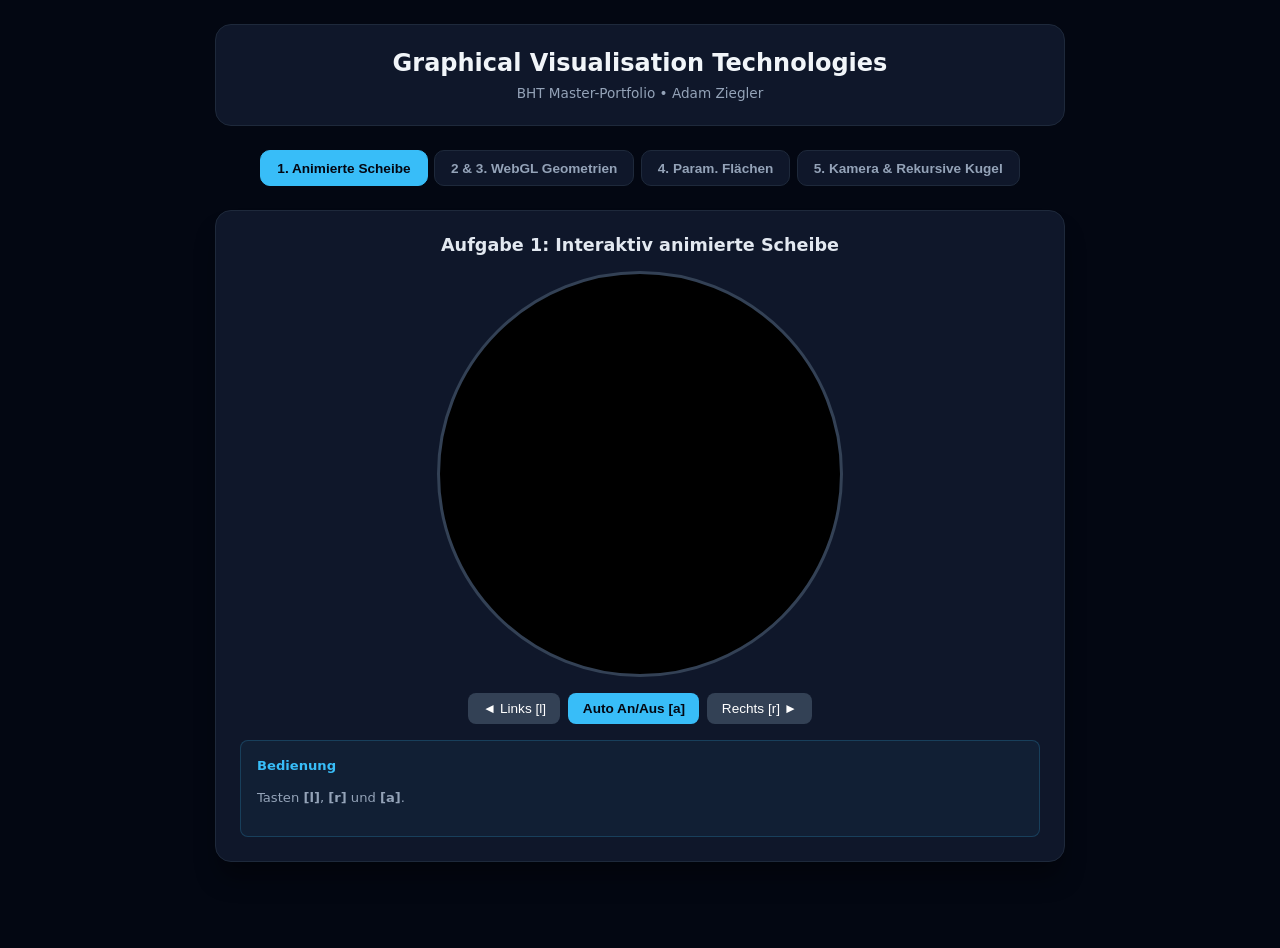
==== Aufgabe5/index.html @ 75777494 "Add initial HTML structure for GVT Master Portfolio" ====
<!DOCTYPE html>
<html lang="de">
<head>
    <meta charset="UTF-8">
    <meta name="viewport" content="width=device-width, initial-scale=1.0">
    <title>GVT Master Portfolio - Kamera & Rekursive Kugel</title>
    <style>
        :root {
            --bg-color: #030712;
            --card-bg: #0f172a;
            --text-color: #f8fafc;
            --accent: #38bdf8;
            --border: #1e293b;
        }
        body {
            font-family: system-ui, -apple-system, sans-serif;
            background-color: var(--bg-color);
            color: var(--text-color);
            margin: 0;
            padding: 1.5rem;
            display: flex;
            flex-direction: column;
            align-items: center;
            min-height: 100vh;
        }
        .wrapper {
            max-width: 850px;
            width: 100%;
            display: flex;
            flex-direction: column;
            gap: 1.5rem;
        }
        header {
            text-align: center;
            background-color: var(--card-bg);
            padding: 1.5rem;
            border-radius: 16px;
            border: 1px solid var(--border);
        }
        h1 { margin: 0 0 0.5rem 0; font-size: 1.5rem; color: #f1f5f9; }
        p.subtitle { color: #94a3b8; font-size: 0.85rem; margin: 0; }
        
        /* Navigation Tabs */
        .nav-tabs {
            display: flex;
            gap: 0.4rem;
            justify-content: center;
            flex-wrap: wrap;
        }
        .tab-btn {
            background-color: var(--card-bg);
            color: #94a3b8;
            border: 1px solid var(--border);
            padding: 0.6rem 1rem;
            border-radius: 10px;
            cursor: pointer;
            font-size: 0.85rem;
            font-weight: 600;
            transition: all 0.2s;
        }
        .tab-btn:hover { background-color: #1e293b; color: #fff; }
        .tab-btn.active { background-color: var(--accent); color: #030712; border-color: var(--accent); }

        /* Task Container */
        .task-card {
            background-color: var(--card-bg);
            padding: 1.5rem;
            border-radius: 16px;
            border: 1px solid var(--border);
            display: none;
            flex-direction: column;
            align-items: center;
            gap: 1rem;
            box-shadow: 0 20px 25px -5px rgba(0, 0, 0, 0.4);
        }
        .task-card.active { display: flex; }
        .task-title { font-size: 1.1rem; color: #e2e8f0; margin: 0; text-align: center; }

        canvas {
            width: 450px;
            height: 450px;
            background-color: #000;
            border-radius: 12px;
            border: 2px solid #334155;
        }

        .controls { display: flex; gap: 0.5rem; flex-wrap: wrap; justify-content: center; align-items: center; }
        .btn { background: #334155; color: white; border: none; padding: 0.5rem 0.9rem; border-radius: 8px; cursor: pointer; font-size: 0.85rem; }
        .btn:hover { background: #475569; }
        .btn.primary { background-color: var(--accent); color: #030712; font-weight: bold; }

        .info-box {
            font-size: 0.82rem; color: #94a3b8; background: rgba(56, 189, 248, 0.05);
            border: 1px solid rgba(56, 189, 248, 0.2); padding: 1rem; border-radius: 8px; width: 100%; box-sizing: border-box; line-height: 1.4;
        }
        .info-box h4 { margin: 0 0 0.3rem 0; color: var(--accent); }
        .info-box ul { margin: 0; padding-left: 1.2rem; }
    </style>
</head>
<body>

    <div class="wrapper">
        <header>
            <h1>Graphical Visualisation Technologies</h1>
            <p class="subtitle">BHT Master-Portfolio • Adam Ziegler</p>
        </header>

        <!-- Navigation Tabs -->
        <nav class="nav-tabs">
            <button class="tab-btn active" onclick="switchTab(0)">1. Animierte Scheibe</button>
            <button class="tab-btn" onclick="switchTab(1)">2 & 3. WebGL Geometrien</button>
            <button class="tab-btn" onclick="switchTab(2)">4. Param. Flächen</button>
            <button class="tab-btn" onclick="switchTab(3)">5. Kamera & Rekursive Kugel</button>
        </nav>

        <!-- AUFGABE 1 -->
        <div id="task-0" class="task-card active">
            <h2 class="task-title">Aufgabe 1: Interaktiv animierte Scheibe</h2>
            <div style="width:400px; height:400px; background:#000; border-radius:50%; border:3px solid #334155; display:flex; justify-content:center; align-items:center; overflow:hidden;">
                <div id="disk-sprite" style="width:150px; height:150px; background-image: url('data:image/svg+xml;utf8,<svg xmlns=\'http://www.w3.org/2000/svg\' width=\'1200\' height=\'150\'><rect width=\'1200\' height=\'150\' fill=\'%231e293b\'/><g fill=\'%233b82f6\'><circle cx=\'75\' cy=\'75\' r=\'60\'/><rect x=\'70\' y=\'15\' width=\'10\' height=\'50\' fill=\'%23ffffff\'/></g><g transform=\'translate(150,0)\' fill=\'%233b82f6\'><circle cx=\'75\' cy=\'75\' r=\'60\'/><path d=\'M75 15 L85 75 L65 75 Z\' fill=\'%23ffffff\'/><circle cx=\'75\' cy=\'75\' r=\'10\' fill=\'%23ef4444\'/></g><g transform=\'translate(300,0)\'><circle cx=\'75\' cy=\'75\' r=\'60\' fill=\'#10b981\'/><polygon points=\'75,15 105,75 45,75\' fill=\'%23ffffff\'/></g><g transform=\'translate(450,0)\'><circle cx=\'75\' cy=\'75\' r=\'60\' fill=\'%23f59e0b\'/><rect x=\'15\' y=\'70\' width=\'120\' height=\'10\' fill=\'%23ffffff\'/></g><g transform=\'translate(600,0)\'><circle cx=\'75\' cy=\'75\' r=\'60\' fill=\'%238b5cf6\'/><circle cx=\'75\' cy=\'75\' r=\'30\' fill=\'%23ffffff\'/></g><g transform=\'translate(750,0)\'><circle cx=\'75\' cy=\'75\' r=\'60\' fill=\'%23ec4899\'/><path d=\'M75 15 Q105 75 75 135 Z\' fill=\'%23ffffff\'/></g><g transform=\'translate(900,0)\'><circle cx=\'75\' cy=\'75\' r=\'60\' fill=\'%2306b6d4\'/><rect x=\'70\' y=\'15\' width=\'10\' height=\'120\' fill=\'%23ffffff\'/></g><g transform=\'translate(1050,0)\'><circle cx=\'75\' cy=\'75\' r=\'60\' fill=\'%2364748b\'/><circle cx=\'50\' cy=\'75\' r=\'15\' fill=\'%23ffffff\'/><circle cx=\'100\' cy=\'75\' r=\'15\' fill=\'%23ffffff\'/></g></svg>'); background-repeat: no-repeat; background-position: 0px 0px;"></div>
            </div>
            <div class="controls">
                <button class="btn" onclick="diskPrev()">◄ Links [l]</button>
                <button id="btn-auto" class="btn primary" onclick="diskToggleAuto()">Auto An/Aus [a]</button>
                <button class="btn" onclick="diskNext()">Rechts [r] ►</button>
            </div>
            <div class="info-box">
                <h4>Bedienung</h4>
                <p>Tasten <strong>[l]</strong>, <strong>[r]</strong> und <strong>[a]</strong>.</p>
            </div>
        </div>

        <!-- AUFGABE 2 & 3 -->
        <div id="task-1" class="task-card">
            <h2 class="task-title">Aufgabe 2 & 3: WebGL Geometrien & Füllungen</h2>
            <canvas id="glcanvas-geo" width="400" height="400"></canvas>
            <div class="info-box">
                <h4>Details</h4>
                <p>Bio-geometrischer Seestern mit <code>gl.TRIANGLES</code>.</p>
            </div>
        </div>

        <!-- AUFGABE 4 -->
        <div id="task-2" class="task-card">
            <h2 class="task-title">Aufgabe 4: Parametrisierte Flächen</h2>
            <div class="controls">
                <button id="sbtn-0" class="btn primary" onclick="switchParamSurface(0)">1. Torus-Spirale</button>
                <button id="sbtn-1" class="btn" onclick="switchParamSurface(1)">2. Muschel</button>
                <button id="sbtn-2" class="btn" onclick="switchParamSurface(2)">3. Ozean-Welle</button>
            </div>
            <canvas id="glcanvas-param" width="400" height="400"></canvas>
            <div id="param-info" class="info-box">
                <h4>Fläche</h4>
                <p>Umschalten mit Taste <strong>[B]</strong>.</p>
            </div>
        </div>

        <!-- AUFGABE 5: KAMERA & REKURSIVE KUGEL -->
        <div id="task-3" class="task-card">
            <h2 class="task-title">Aufgabe 5: Kamerabewegung & Rekursives Kugel-Modell</h2>
            <canvas id="glcanvas-camera" width="400" height="400"></canvas>
            <div class="controls">
                <button class="btn primary" onclick="adjustRecursion(-1)">Rekursion -</button>
                <span id="recursion-level" style="font-weight:bold; color:var(--accent);">Stufe: 2</span>
                <button class="btn primary" onclick="adjustRecursion(1)">Rekursion +</button>
                <button class="btn" onclick="toggleWireframe()">Modus (Füllung/Linien)</button>
            </div>
            <div class="info-box">
                <h4>Interaktion & Dokumentation</h4>
                <ul>
                    <li><strong>Pfeiltasten Links / Rechts:</strong> Kamera auf der XZ-Ebene um die Szene kreisen lassen.</li>
                    <li><strong>N / Shift+N:</strong> Kameraradius (Abstand) verringern / vergrößern.</li>
                    <li><strong>Rekursionstiefe:</strong> Über die Plus/Minus-Buttons einstellbar (basiert auf Oktaeder-Unterteilung / Icosphere).</li>
                </ul>
                <p style="margin-top:0.5rem"><strong>Quellen:</strong> Andreas Kähler (Icosphere Algorithm), Paul Bourke Geometry, 3D-Meier.de.</p>
            </div>
        </div>
    </div>

    <script>
        // --- Tab Switcher ---
        function switchTab(index) {
            document.querySelectorAll('.tab-btn').forEach((b, i) => b.classList.toggle('active', i === index));
            document.querySelectorAll('.task-card').forEach((c, i) => c.classList.toggle('active', i === index));
            if(index === 1) initGeoWebGL();
            if(index === 2) initParamWebGL();
            if(index === 3) initCameraApp();
        }

        // --- Aufgabe 1 ---
        const diskSprite = document.getElementById('disk-sprite');
        let currentFrame = 0, totalFrames = 8, frameWidth = 150, isAuto = false, autoTimer = null;
        function updateDisk() { diskSprite.style.backgroundPosition = `-${currentFrame * frameWidth}px 0px`; }
        function diskNext() { currentFrame = (currentFrame + 1) % totalFrames; updateDisk(); }
        function diskPrev() { currentFrame = (currentFrame - 1 + totalFrames) % totalFrames; updateDisk(); }
        function diskToggleAuto() {
            isAuto = !isAuto;
            const btn = document.getElementById('btn-auto');
            if(isAuto) { autoTimer = setInterval(diskNext, 100); btn.textContent = 'Stoppen [a]'; btn.classList.remove('primary'); }
            else { clearInterval(autoTimer); btn.textContent = 'Auto An/Aus [a]'; btn.classList.add('primary'); }
        }

        // --- Globale Tastatursteuerung ---
        window.addEventListener('keydown', (e) => {
            const k = e.key.toLowerCase();
            if(document.getElementById('task-0').classList.contains('active')) {
                if(k === 'l') diskPrev();
                if(k === 'r') diskNext();
                if(k === 'a') diskToggleAuto();
            }
            if(document.getElementById('task-2').classList.contains('active')) {
                if(k === 'b') { paramSurfaceIdx = (paramSurfaceIdx + 1) % 3; switchParamSurface(paramSurfaceIdx); }
            }
            if(document.getElementById('task-3').classList.contains('active')) {
                if(e.key === 'ArrowLeft') { camAngle -= 0.1; renderCameraScene(); e.preventDefault(); }
                if(e.key === 'ArrowRight') { camAngle += 0.1; renderCameraScene(); e.preventDefault(); }
                if(k === 'n') {
                    if(e.shiftKey) camDist = Math.min(8.0, camDist + 0.5);
                    else camDist = Math.max(2.0, camDist - 0.5);
                    renderCameraScene();
                }
            }
        });

        // --- Aufgabe 2 & 3 WebGL ---
        let geoInit = false;
        function initGeoWebGL() {
            if(geoInit) return; geoInit = true;
            const gl = document.getElementById('glcanvas-geo').getContext('webgl');
            if(!gl) return;
            const pos = [], col = [];
            function addV(x,y,r,g,b){pos.push(x,y);col.push(r,g,b);}
            function addT(p1,c1,p2,c2,p3,c3){addV(p1.x,p1.y,c1.r,c1.g,c1.b);addV(p2.x,p2.y,c2.r,c2.g,c2.b);addV(p3.x,p3.y,c3.r,c3.g,c3.b);}
            const arms=5, outR=0.75, inR=0.3;
            const cCore={r:0.1,g:0.2,b:0.5}, cIn={r:0.1,g:0.6,b:0.8}, cTip={r:0.2,g:0.9,b:0.9};
            const outP=[], inP=[];
            for(let i=0; i<arms*2; i++){
                const a=(i*Math.PI)/arms - Math.PI/2;
                if(i%2===0) outP.push({x:Math.cos(a)*outR, y:Math.sin(a)*outR});
                else inP.push({x:Math.cos(a)*inR, y:Math.sin(a)*inR});
            }
            for(let i=0; i<arms; i++){
                const pOut=outP[i], pInCurr=inP[i], pInPrev=inP[(i-1+arms)%arms];
                addT({x:0,y:0}, cCore, pInPrev, cIn, pInCurr, cIn);
                addT(pInPrev, cIn, pOut, cTip, pInCurr, cIn);
                addT(pInCurr, cIn, pOut, cTip, {x:0,y:0}, cCore);
            }
            const prog = gl.createProgram();
            const s1 = gl.createShader(gl.VERTEX_SHADER), s2 = gl.createShader(gl.FRAGMENT_SHADER);
            gl.shaderSource(s1, `attribute vec2 aPos; attribute vec3 aCol; varying vec3 vCol; void main(){gl_Position=vec4(aPos,0.0,1.0); vCol=aCol;}`); gl.compileShader(s1);
            gl.shaderSource(s2, `precision mediump float; varying vec3 vCol; void main(){gl_FragColor=vec4(vCol,1.0);}`); gl.compileShader(s2);
            gl.attachShader(prog, s1); gl.attachShader(prog, s2); gl.linkProgram(prog); gl.useProgram(prog);

            const b1 = gl.createBuffer(); gl.bindBuffer(gl.ARRAY_BUFFER, b1); gl.bufferData(gl.ARRAY_BUFFER, new Float32Array(pos), gl.STATIC_DRAW);
            const pLoc = gl.getAttribLocation(prog, 'aPos'); gl.enableVertexAttribArray(pLoc); gl.vertexAttribPointer(pLoc, 2, gl.FLOAT, false, 0, 0);
            const b2 = gl.createBuffer(); gl.bindBuffer(gl.ARRAY_BUFFER, b2); gl.bufferData(gl.ARRAY_BUFFER, new Float32Array(col), gl.STATIC_DRAW);
            const cLoc = gl.getAttribLocation(prog, 'aCol'); gl.enableVertexAttribArray(cLoc); gl.vertexAttribPointer(cLoc, 3, gl.FLOAT, false, 0, 0);

            gl.clearColor(0,0,0,1); gl.clear(gl.COLOR_BUFFER_BIT);
            gl.drawArrays(gl.TRIANGLES, 0, pos.length/2);
        }

        // --- Aufgabe 4 WebGL ---
        let paramInit = false, paramSurfaceIdx = 0, paramMode = 0;
        let pGl, pProg, pPosBuf, pColBuf, pIdxBuf, pPosLoc, pColLoc;
        function initParamWebGL() {
            if(paramInit) { renderParamSurface(); return; } paramInit = true;
            const canvas = document.getElementById('glcanvas-param');
            pGl = canvas.getContext('webgl'); if(!pGl) return;
            pProg = pGl.createProgram();
            const s1 = pGl.createShader(pGl.VERTEX_SHADER), s2 = pGl.createShader(pGl.FRAGMENT_SHADER);
            pGl.shaderSource(s1, `attribute vec3 aPos; attribute vec3 aCol; varying vec3 vCol; void main(){gl_Position=vec4(aPos,1.0); vCol=aCol;}`); pGl.compileShader(s1);
            pGl.shaderSource(s2, `precision mediump float; varying vec3 vCol; void main(){gl_FragColor=vec4(vCol,1.0);}`); pGl.compileShader(s2);
            pGl.attachShader(pProg, s1); pGl.attachShader(pProg, s2); pGl.linkProgram(pProg); pGl.useProgram(pProg);
            pPosLoc = pGl.getAttribLocation(pProg, 'aPos'); pColLoc = pGl.getAttribLocation(pProg, 'aCol');
            pPosBuf = pGl.createBuffer(); pColBuf = pGl.createBuffer(); pIdxBuf = pGl.createBuffer();
            renderParamSurface();
        }
        const surfaces = [
            { name: "1. Torus-Spirale", func: (u, v) => { const r = 0.5 + 0.2 * Math.cos(v); return {x: r * Math.cos(u), y: r * Math.sin(u), z: 0.2 * v}; }, uM: 0, uX: Math.PI*4, uSt: 20, vM: 0, vX: Math.PI*2, vSt: 12, sc: 0.6 },
            { name: "2. Muschel", func: (u, v) => { const a = 0.4; return {x: a*(1-u/(2*Math.PI))*Math.cos(2*u)*(1+Math.cos(v))-0.2, y: a*(1-u/(2*Math.PI))*Math.sin(2*u)*(1+Math.cos(v)), z: a*(u/(2*Math.PI))}; }, uM: 0, uX: Math.PI*2, uSt: 20, vM: 0, vX: Math.PI*2, vSt: 12, sc: 0.5 },
            { name: "3. Ozean-Welle", func: (u, v) => ({x: u, y: Math.sin(u*3.0)*Math.cos(v*2.0)*0.4, z: v}), uM: -1.2, uX: 1.2, uSt: 20, vM: -1.2, vX: 1.2, vSt: 20, sc: 0.7 }
        ];
        function renderParamSurface() {
            if(!pGl) return;
            const s = surfaces[paramSurfaceIdx];
            const pos = [], col = [], idx = [];
            for (let i = 0; i <= s.uSt; i++) {
                const u = s.uM + (i / s.uSt) * (s.uX - s.uM);
                for (let j = 0; j <= s.vSt; j++) {
                    const v = s.vM + (j / s.vSt) * (s.vX - s.vM);
                    const p = s.func(u, v);
                    pos.push(p.x * s.sc, p.y * s.sc, p.z * s.sc);
                    col.push((p.x*s.sc+1)*0.5, (p.y*s.sc+1)*0.5, 0.8);
                }
            }
            for (let i = 0; i < s.uSt; i++) {
                for (let j = 0; j < s.vSt; j++) {
                    const r1 = i * (s.vSt + 1), r2 = (i + 1) * (s.vSt + 1);
                    idx.push(r1+j, r1+j+1, r2+j, r1+j+1, r2+j+1, r2+j);
                }
            }
            pGl.bindBuffer(pGl.ARRAY_BUFFER, pPosBuf); pGl.bufferData(pGl.ARRAY_BUFFER, new Float32Array(pos), pGl.STATIC_DRAW);
            pGl.enableVertexAttribArray(pPosLoc); pGl.vertexAttribPointer(pPosLoc, 3, pGl.FLOAT, false, 0, 0);
            pGl.bindBuffer(pGl.ARRAY_BUFFER, pColBuf); pGl.bufferData(pGl.ARRAY_BUFFER, new Float32Array(col), pGl.STATIC_DRAW);
            pGl.enableVertexAttribArray(pColLoc); pGl.vertexAttribPointer(pColLoc, 3, pGl.FLOAT, false, 0, 0);
            pGl.bindBuffer(pGl.ELEMENT_ARRAY_BUFFER, pIdxBuf); pGl.bufferData(pGl.ELEMENT_ARRAY_BUFFER, new Uint16Array(idx), pGl.STATIC_DRAW);
            pGl.clearColor(0,0,0,1); pGl.clear(pGl.COLOR_BUFFER_BIT);
            if(paramMode !== 1) pGl.drawElements(pGl.TRIANGLES, idx.length, pGl.UNSIGNED_SHORT, 0);
            if(paramMode !== 2) pGl.drawElements(pGl.LINES, idx.length, pGl.UNSIGNED_SHORT, 0);
            document.getElementById('param-info').innerHTML = `<h4>${s.name}</h4><p>Umschalten mit Taste <strong>[B]</strong></p>`;
        }
        function switchParamSurface(idx) {
            paramSurfaceIdx = idx;
            for(let i=0; i<3; i++) document.getElementById(`sbtn-${i}`).classList.toggle('active', i === idx);
            renderParamSurface();
        }

        // --- AUFGABE 5: KAMERA & REKURSIVE KUGEL (Voller 3D Software Renderer) ---
        let camInit = false, recursionLevel = 2, wireframeMode = 0, camAngle = 0, camDist = 4.0;
        let cGl, cProg, cPosBuf, cColBuf, cPosLoc, cColLoc;

        function initCameraApp() {
            if(camInit) { renderCameraScene(); return; } camInit = true;
            const canvas = document.getElementById('glcanvas-camera');
            cGl = canvas.getContext('webgl'); if(!cGl) return;
            cProg = cGl.createProgram();
            const s1 = cGl.createShader(cGl.VERTEX_SHADER), s2 = cGl.createShader(cGl.FRAGMENT_SHADER);
            cGl.shaderSource(s1, `attribute vec3 aPos; attribute vec3 aCol; varying vec3 vCol; uniform mat4 uMVP; void main(){gl_Position=uMVP*vec4(aPos,1.0); vCol=aCol;}`); cGl.compileShader(s1);
            cGl.shaderSource(s2, `precision mediump float; varying vec3 vCol; void main(){gl_FragColor=vec4(vCol,1.0);}`); cGl.compileShader(s2);
            cGl.attachShader(cProg, s1); cGl.attachShader(cProg, s2); cGl.linkProgram(cProg); cGl.useProgram(cProg);
            cPosLoc = cGl.getAttribLocation(cProg, 'aPos'); cColLoc = cGl.getAttribLocation(cProg, 'aCol');
            cPosBuf = cGl.createBuffer(); cColBuf = cGl.createBuffer();
            renderCameraScene();
        }

        function adjustRecursion(delta) {
            recursionLevel = Math.max(0, Math.min(4, recursionLevel + delta));
            document.getElementById('recursion-level').textContent = `Stufe: ${recursionLevel}`;
            renderCameraScene();
        }

        function toggleWireframe() {
            wireframeMode = (wireframeMode + 1) % 3;
            renderCameraScene();
        }

        // Rekursive Kugelgenerierung (Oktaeder-basiert / Icosphere)
        function generateIcosphere(recursion) {
            let vertices = [
                {x: 0, y: 1, z: 0}, {x: 0, y: -1, z: 0},
                {x: 1, y: 0, z: 0}, {x: -1, y: 0, z: 0},
                {x: 0, y: 0, z: 1}, {x: 0, y: 0, z: -1}
            ];
            let faces = [
                {v1:0, v2:4, v3:2}, {v1:0, v2:2, v3:5}, {v1:0, v2:5, v3:3}, {v1:0, v2:3, v3:4},
                {x:1, v2:2, v3:4}, {v1:1, v2:5, v3:2}, {v1:1, v2:3, v3:5}, {v1:1, v2:4, v3:3}
            ];
            const cache = {};
            function getMidPoint(i1, i2) {
                const key = i1 < i2 ? `${i1}_${i2}` : `${i2}_${i1}`;
                if(cache[key] !== undefined) return cache[key];
                const p1 = vertices[i1], p2 = vertices[i2];
                const mid = {x: (p1.x+p2.x)/2, y: (p1.y+p2.y)/2, z: (p1.z+p2.z)/2};
                const len = Math.sqrt(mid.x*mid.x + mid.y*mid.y + mid.z*mid.z);
                mid.x /= len; mid.y /= len; mid.z /= len;
                vertices.push(mid);
                return cache[key] = vertices.length - 1;
            }
            for(let r=0; r<recursion; r++) {
                const newFaces = [];
                for(let f of faces) {
                    const a = getMidPoint(f.v1, f.v2);
                    const b = getMidPoint(f.v2, f.v3);
                    const c = getMidPoint(f.v3, f.v1);
                    newFaces.push({v1:f.v1, v2:a, v3:c}, {v1:f.v2, v2:b, v3:a}, {v1:f.v3, v2:c, v3:b}, {v1:a, v2:b, v3:c});
                }
                faces = newFaces;
            }
            const pos = [], col = [];
            for(let f of faces) {
                for(let idx of [f.v1, f.v2, f.v3]) {
                    const v = vertices[idx];
                    pos.push(v.x * 0.8, v.y * 0.8, v.z * 0.8);
                    col.push(v.x * 0.5 + 0.5, v.y * 0.5 + 0.5, 1.0);
                }
            }
            return {pos, count: pos.length/3};
        }

        // Hilfsmatrizen für Kamera & Projektion
        function multiplyMatrices(a, b) {
            const out = new Float32Array(16);
            for (let i = 0; i < 4; i++) {
                for (let j = 0; j < 4; j++) {
                    out[i * 4 + j] = a[i * 4 + 0] * b[0 * 4 + j] + a[i * 4 + 1] * b[1 * 4 + j] + a[i * 4 + 2] * b[2 * 4 + j] + a[i * 4 + 3] * b[3 * 4 + j];
                }
            }
            return out;
        }
        function makePerspective(fov, aspect, near, far) {
            const f = 1.0 / Math.tan(fov / 2);
            const out = new Float32Array(16);
            out[0] = f / aspect; out[5] = f; out[10] = (far + near) / (near - far); out[11] = -1;
            out[14] = (2 * far * near) / (near - far); return out;
        }
        function makeLookAt(eye, center, up) {
            let z0=eye[0]-center[0], z1=eye[1]-center[1], z2=eye[2]-center[2];
            let len = Math.sqrt(z0*z0+z1*z1+z2*z2); z0/=len; z1/=len; z2/=len;
            let x0=up[1]*z2-up[2]*z1, x1=up[2]*z0-up[0]*z2, x2=up[0]*z1-up[1]*z0;
            len = Math.sqrt(x0*x0+x1*x1+x2*x2); x0/=len; x1/=len; x2/=len;
            let y0=z1*x2-z2*x1, y1=z2*x0-z0*x2, y2=z0*x1-z1*x0;
            const out = new Float32Array(16);
            out[0]=x0; out[4]=y0; out[8]=z0; out[12]=0;
            out[1]=x1; out[5]=y1; out[9]=z1; out[13]=0;
            out[2]=x2; out[6]=y2; out[10]=z2; out[14]=0;
            out[12]=-(x0*eye[0]+x1*eye[1]+x2*eye[2]);
            out[13]=-(y0*eye[0]+y1*eye[1]+y2*eye[2]);
            out[14]=-(z0*eye[0]+z1*eye[1]+z2*eye[2]);
            out[15]=1; return out;
        }

        function renderCameraScene() {
            if(!cGl) return;
            const sphere = generateIcosphere(recursionLevel);
            
            // Kamera auf Kreisbahn in der XZ-Ebene
            const eyeX = Math.sin(camAngle) * camDist;
            const eyeZ = Math.cos(camAngle) * camDist;
            const eye = [eyeX, 0.5, eyeZ];
            const center = [0, 0, 0];
            const up = [0, 1, 0];

            const viewMat = makeLookAt(eye, center, up);
            const projMat = makePerspective(Math.PI/4, 1, 0.1, 100.0);
            const mvp = multiplyMatrices(projMat, viewMat);

            cGl.bindBuffer(cGl.ARRAY_BUFFER, cPosBuf);
            cGl.bufferData(cGl.ARRAY_BUFFER, new Float32Array(sphere.pos), cGl.STATIC_DRAW);
            cGl.enableVertexAttribArray(cPosLoc); cGl.vertexAttribPointer(cPosLoc, 3, cGl.FLOAT, false, 0, 0);

            cGl.bindBuffer(cGl.ARRAY_BUFFER, cColBuf);
            cGl.bufferData(cGl.ARRAY_BUFFER, new Float32Array(sphere.pos.map(v => Math.abs(v))), cGl.STATIC_DRAW);
            cGl.enableVertexAttribArray(cColLoc); cGl.vertexAttribPointer(cColLoc, 3, cGl.FLOAT, false, 0, 0);

            const uLoc = cGl.getUniformLocation(cProg, 'uMVP');
            cGl.uniformMatrix4fv(uLoc, false, mvp);

            cGl.clearColor(0,0,0,1); cGl.clear(cGl.COLOR_BUFFER_BIT | cGl.DEPTH_BUFFER_BIT);
            cGl.enable(cGl.DEPTH_TEST);

            if(wireframeMode !== 1) cGl.drawArrays(cGl.TRIANGLES, 0, sphere.count);
            if(wireframeMode !== 2) cGl.drawArrays(cGl.LINES, 0, sphere.count);
        }
    </script>
</body>
</html>
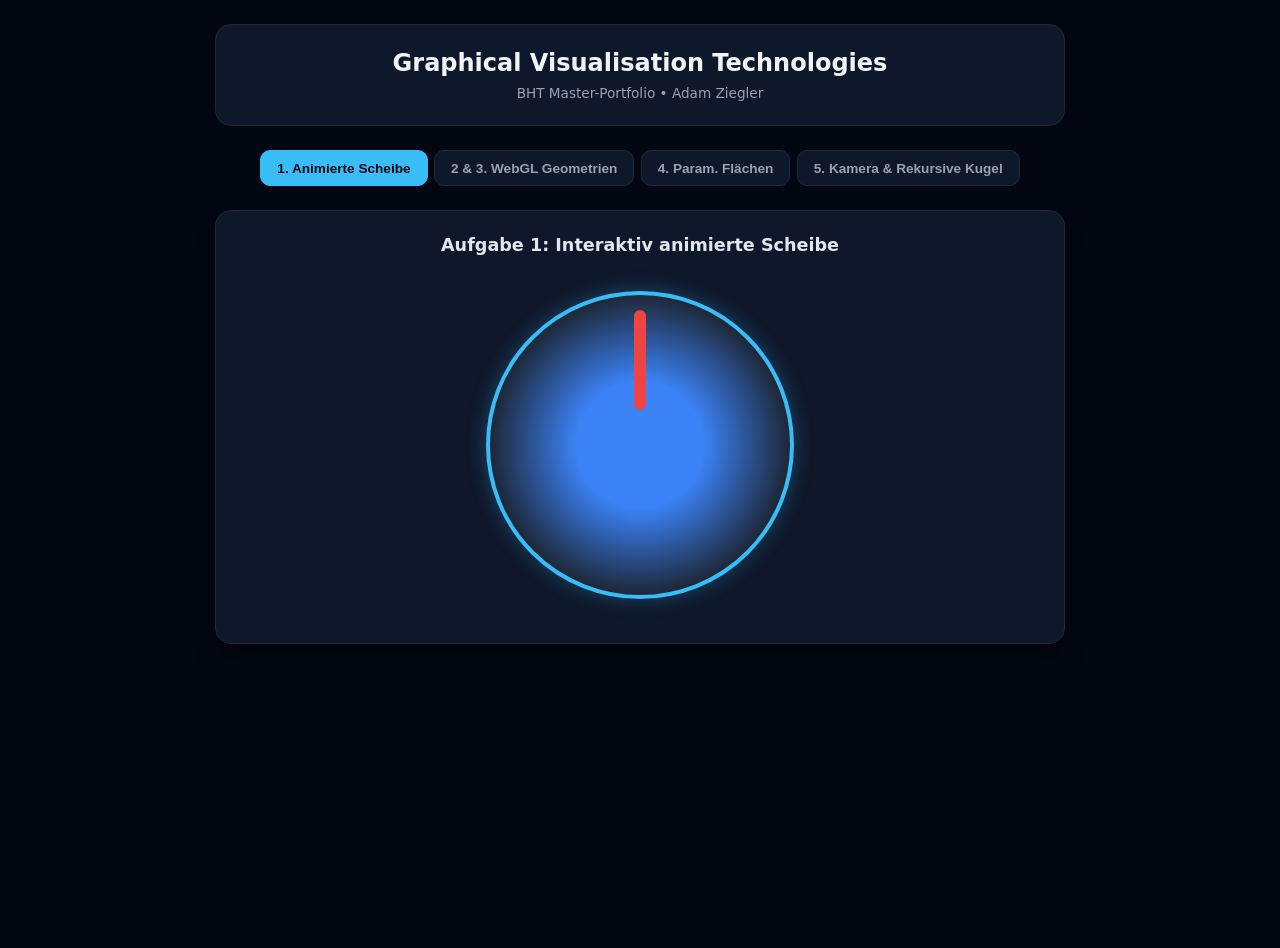
==== commit 5af98514: "Update title and adjust canvas dimensions" ====
--- a/Aufgabe5/index.html
+++ b/Aufgabe5/index.html
@@ -3,7 +3,7 @@
 <head>
     <meta charset="UTF-8">
     <meta name="viewport" content="width=device-width, initial-scale=1.0">
-    <title>GVT Master Portfolio - Kamera & Rekursive Kugel</title>
+    <title>GVT Master Portfolio - Adam Ziegler</title>
     <style>
         :root {
             --bg-color: #030712;
@@ -77,8 +77,8 @@
         .task-title { font-size: 1.1rem; color: #e2e8f0; margin: 0; text-align: center; }
 
         canvas {
-            width: 450px;
-            height: 450px;
+            width: 400px;
+            height: 400px;
             background-color: #000;
             border-radius: 12px;
             border: 2px solid #334155;
@@ -95,6 +95,28 @@
         }
         .info-box h4 { margin: 0 0 0.3rem 0; color: var(--accent); }
         .info-box ul { margin: 0; padding-left: 1.2rem; }
+
+        /* Aufgabe 1 CSS Disk Styling */
+        .disk-container {
+            width: 300px; height: 300px;
+            background: radial-gradient(circle, #3b82f6 30%, #1e293b 70%);
+            border-radius: 50%;
+            border: 4px solid #38bdf8;
+            display: flex;
+            justify-content: center;
+            align-items: center;
+            position: relative;
+            box-shadow: 0 0 20px rgba(56, 189, 248, 0.3);
+            transition: transform 0.3s ease;
+        }
+        .disk-marker {
+            width: 12px; height: 100px;
+            background-color: #ef4444;
+            position: absolute;
+            top: 15px;
+            border-radius: 6px;
+            transform-origin: bottom center;
+        }
     </style>
 </head>
 <body>
@@ -116,342 +138,9 @@
         <!-- AUFGABE 1 -->
         <div id="task-0" class="task-card active">
             <h2 class="task-title">Aufgabe 1: Interaktiv animierte Scheibe</h2>
-            <div style="width:400px; height:400px; background:#000; border-radius:50%; border:3px solid #334155; display:flex; justify-content:center; align-items:center; overflow:hidden;">
-                <div id="disk-sprite" style="width:150px; height:150px; background-image: url('data:image/svg+xml;utf8,<svg xmlns=\'http://www.w3.org/2000/svg\' width=\'1200\' height=\'150\'><rect width=\'1200\' height=\'150\' fill=\'%231e293b\'/><g fill=\'%233b82f6\'><circle cx=\'75\' cy=\'75\' r=\'60\'/><rect x=\'70\' y=\'15\' width=\'10\' height=\'50\' fill=\'%23ffffff\'/></g><g transform=\'translate(150,0)\' fill=\'%233b82f6\'><circle cx=\'75\' cy=\'75\' r=\'60\'/><path d=\'M75 15 L85 75 L65 75 Z\' fill=\'%23ffffff\'/><circle cx=\'75\' cy=\'75\' r=\'10\' fill=\'%23ef4444\'/></g><g transform=\'translate(300,0)\'><circle cx=\'75\' cy=\'75\' r=\'60\' fill=\'#10b981\'/><polygon points=\'75,15 105,75 45,75\' fill=\'%23ffffff\'/></g><g transform=\'translate(450,0)\'><circle cx=\'75\' cy=\'75\' r=\'60\' fill=\'%23f59e0b\'/><rect x=\'15\' y=\'70\' width=\'120\' height=\'10\' fill=\'%23ffffff\'/></g><g transform=\'translate(600,0)\'><circle cx=\'75\' cy=\'75\' r=\'60\' fill=\'%238b5cf6\'/><circle cx=\'75\' cy=\'75\' r=\'30\' fill=\'%23ffffff\'/></g><g transform=\'translate(750,0)\'><circle cx=\'75\' cy=\'75\' r=\'60\' fill=\'%23ec4899\'/><path d=\'M75 15 Q105 75 75 135 Z\' fill=\'%23ffffff\'/></g><g transform=\'translate(900,0)\'><circle cx=\'75\' cy=\'75\' r=\'60\' fill=\'%2306b6d4\'/><rect x=\'70\' y=\'15\' width=\'10\' height=\'120\' fill=\'%23ffffff\'/></g><g transform=\'translate(1050,0)\'><circle cx=\'75\' cy=\'75\' r=\'60\' fill=\'%2364748b\'/><circle cx=\'50\' cy=\'75\' r=\'15\' fill=\'%23ffffff\'/><circle cx=\'100\' cy=\'75\' r=\'15\' fill=\'%23ffffff\'/></g></svg>'); background-repeat: no-repeat; background-position: 0px 0px;"></div>
+            <div style="padding: 20px;">
+                <div id="css-disk" class="disk-container">
+                    <div class="disk-marker"></div>
+                </div>
             </div>
-            <div class="controls">
-                <button class="btn" onclick="diskPrev()">◄ Links [l]</button>
-                <button id="btn-auto" class="btn primary" onclick="diskToggleAuto()">Auto An/Aus [a]</button>
-                <button class="btn" onclick="diskNext()">Rechts [r] ►</button>
-            </div>
-            <div class="info-box">
-                <h4>Bedienung</h4>
-                <p>Tasten <strong>[l]</strong>, <strong>[r]</strong> und <strong>[a]</strong>.</p>
-            </div>
-        </div>
-
-        <!-- AUFGABE 2 & 3 -->
-        <div id="task-1" class="task-card">
-            <h2 class="task-title">Aufgabe 2 & 3: WebGL Geometrien & Füllungen</h2>
-            <canvas id="glcanvas-geo" width="400" height="400"></canvas>
-            <div class="info-box">
-                <h4>Details</h4>
-                <p>Bio-geometrischer Seestern mit <code>gl.TRIANGLES</code>.</p>
-            </div>
-        </div>
-
-        <!-- AUFGABE 4 -->
-        <div id="task-2" class="task-card">
-            <h2 class="task-title">Aufgabe 4: Parametrisierte Flächen</h2>
-            <div class="controls">
-                <button id="sbtn-0" class="btn primary" onclick="switchParamSurface(0)">1. Torus-Spirale</button>
-                <button id="sbtn-1" class="btn" onclick="switchParamSurface(1)">2. Muschel</button>
-                <button id="sbtn-2" class="btn" onclick="switchParamSurface(2)">3. Ozean-Welle</button>
-            </div>
-            <canvas id="glcanvas-param" width="400" height="400"></canvas>
-            <div id="param-info" class="info-box">
-                <h4>Fläche</h4>
-                <p>Umschalten mit Taste <strong>[B]</strong>.</p>
-            </div>
-        </div>
-
-        <!-- AUFGABE 5: KAMERA & REKURSIVE KUGEL -->
-        <div id="task-3" class="task-card">
-            <h2 class="task-title">Aufgabe 5: Kamerabewegung & Rekursives Kugel-Modell</h2>
-            <canvas id="glcanvas-camera" width="400" height="400"></canvas>
-            <div class="controls">
-                <button class="btn primary" onclick="adjustRecursion(-1)">Rekursion -</button>
-                <span id="recursion-level" style="font-weight:bold; color:var(--accent);">Stufe: 2</span>
-                <button class="btn primary" onclick="adjustRecursion(1)">Rekursion +</button>
-                <button class="btn" onclick="toggleWireframe()">Modus (Füllung/Linien)</button>
-            </div>
-            <div class="info-box">
-                <h4>Interaktion & Dokumentation</h4>
-                <ul>
-                    <li><strong>Pfeiltasten Links / Rechts:</strong> Kamera auf der XZ-Ebene um die Szene kreisen lassen.</li>
-                    <li><strong>N / Shift+N:</strong> Kameraradius (Abstand) verringern / vergrößern.</li>
-                    <li><strong>Rekursionstiefe:</strong> Über die Plus/Minus-Buttons einstellbar (basiert auf Oktaeder-Unterteilung / Icosphere).</li>
-                </ul>
-                <p style="margin-top:0.5rem"><strong>Quellen:</strong> Andreas Kähler (Icosphere Algorithm), Paul Bourke Geometry, 3D-Meier.de.</p>
-            </div>
-        </div>
-    </div>
-
-    <script>
-        // --- Tab Switcher ---
-        function switchTab(index) {
-            document.querySelectorAll('.tab-btn').forEach((b, i) => b.classList.toggle('active', i === index));
-            document.querySelectorAll('.task-card').forEach((c, i) => c.classList.toggle('active', i === index));
-            if(index === 1) initGeoWebGL();
-            if(index === 2) initParamWebGL();
-            if(index === 3) initCameraApp();
-        }
-
-        // --- Aufgabe 1 ---
-        const diskSprite = document.getElementById('disk-sprite');
-        let currentFrame = 0, totalFrames = 8, frameWidth = 150, isAuto = false, autoTimer = null;
-        function updateDisk() { diskSprite.style.backgroundPosition = `-${currentFrame * frameWidth}px 0px`; }
-        function diskNext() { currentFrame = (currentFrame + 1) % totalFrames; updateDisk(); }
-        function diskPrev() { currentFrame = (currentFrame - 1 + totalFrames) % totalFrames; updateDisk(); }
-        function diskToggleAuto() {
-            isAuto = !isAuto;
-            const btn = document.getElementById('btn-auto');
-            if(isAuto) { autoTimer = setInterval(diskNext, 100); btn.textContent = 'Stoppen [a]'; btn.classList.remove('primary'); }
-            else { clearInterval(autoTimer); btn.textContent = 'Auto An/Aus [a]'; btn.classList.add('primary'); }
-        }
-
-        // --- Globale Tastatursteuerung ---
-        window.addEventListener('keydown', (e) => {
-            const k = e.key.toLowerCase();
-            if(document.getElementById('task-0').classList.contains('active')) {
-                if(k === 'l') diskPrev();
-                if(k === 'r') diskNext();
-                if(k === 'a') diskToggleAuto();
-            }
-            if(document.getElementById('task-2').classList.contains('active')) {
-                if(k === 'b') { paramSurfaceIdx = (paramSurfaceIdx + 1) % 3; switchParamSurface(paramSurfaceIdx); }
-            }
-            if(document.getElementById('task-3').classList.contains('active')) {
-                if(e.key === 'ArrowLeft') { camAngle -= 0.1; renderCameraScene(); e.preventDefault(); }
-                if(e.key === 'ArrowRight') { camAngle += 0.1; renderCameraScene(); e.preventDefault(); }
-                if(k === 'n') {
-                    if(e.shiftKey) camDist = Math.min(8.0, camDist + 0.5);
-                    else camDist = Math.max(2.0, camDist - 0.5);
-                    renderCameraScene();
-                }
-            }
-        });
-
-        // --- Aufgabe 2 & 3 WebGL ---
-        let geoInit = false;
-        function initGeoWebGL() {
-            if(geoInit) return; geoInit = true;
-            const gl = document.getElementById('glcanvas-geo').getContext('webgl');
-            if(!gl) return;
-            const pos = [], col = [];
-            function addV(x,y,r,g,b){pos.push(x,y);col.push(r,g,b);}
-            function addT(p1,c1,p2,c2,p3,c3){addV(p1.x,p1.y,c1.r,c1.g,c1.b);addV(p2.x,p2.y,c2.r,c2.g,c2.b);addV(p3.x,p3.y,c3.r,c3.g,c3.b);}
-            const arms=5, outR=0.75, inR=0.3;
-            const cCore={r:0.1,g:0.2,b:0.5}, cIn={r:0.1,g:0.6,b:0.8}, cTip={r:0.2,g:0.9,b:0.9};
-            const outP=[], inP=[];
-            for(let i=0; i<arms*2; i++){
-                const a=(i*Math.PI)/arms - Math.PI/2;
-                if(i%2===0) outP.push({x:Math.cos(a)*outR, y:Math.sin(a)*outR});
-                else inP.push({x:Math.cos(a)*inR, y:Math.sin(a)*inR});
-            }
-            for(let i=0; i<arms; i++){
-                const pOut=outP[i], pInCurr=inP[i], pInPrev=inP[(i-1+arms)%arms];
-                addT({x:0,y:0}, cCore, pInPrev, cIn, pInCurr, cIn);
-                addT(pInPrev, cIn, pOut, cTip, pInCurr, cIn);
-                addT(pInCurr, cIn, pOut, cTip, {x:0,y:0}, cCore);
-            }
-            const prog = gl.createProgram();
-            const s1 = gl.createShader(gl.VERTEX_SHADER), s2 = gl.createShader(gl.FRAGMENT_SHADER);
-            gl.shaderSource(s1, `attribute vec2 aPos; attribute vec3 aCol; varying vec3 vCol; void main(){gl_Position=vec4(aPos,0.0,1.0); vCol=aCol;}`); gl.compileShader(s1);
-            gl.shaderSource(s2, `precision mediump float; varying vec3 vCol; void main(){gl_FragColor=vec4(vCol,1.0);}`); gl.compileShader(s2);
-            gl.attachShader(prog, s1); gl.attachShader(prog, s2); gl.linkProgram(prog); gl.useProgram(prog);
-
-            const b1 = gl.createBuffer(); gl.bindBuffer(gl.ARRAY_BUFFER, b1); gl.bufferData(gl.ARRAY_BUFFER, new Float32Array(pos), gl.STATIC_DRAW);
-            const pLoc = gl.getAttribLocation(prog, 'aPos'); gl.enableVertexAttribArray(pLoc); gl.vertexAttribPointer(pLoc, 2, gl.FLOAT, false, 0, 0);
-            const b2 = gl.createBuffer(); gl.bindBuffer(gl.ARRAY_BUFFER, b2); gl.bufferData(gl.ARRAY_BUFFER, new Float32Array(col), gl.STATIC_DRAW);
-            const cLoc = gl.getAttribLocation(prog, 'aCol'); gl.enableVertexAttribArray(cLoc); gl.vertexAttribPointer(cLoc, 3, gl.FLOAT, false, 0, 0);
-
-            gl.clearColor(0,0,0,1); gl.clear(gl.COLOR_BUFFER_BIT);
-            gl.drawArrays(gl.TRIANGLES, 0, pos.length/2);
-        }
-
-        // --- Aufgabe 4 WebGL ---
-        let paramInit = false, paramSurfaceIdx = 0, paramMode = 0;
-        let pGl, pProg, pPosBuf, pColBuf, pIdxBuf, pPosLoc, pColLoc;
-        function initParamWebGL() {
-            if(paramInit) { renderParamSurface(); return; } paramInit = true;
-            const canvas = document.getElementById('glcanvas-param');
-            pGl = canvas.getContext('webgl'); if(!pGl) return;
-            pProg = pGl.createProgram();
-            const s1 = pGl.createShader(pGl.VERTEX_SHADER), s2 = pGl.createShader(pGl.FRAGMENT_SHADER);
-            pGl.shaderSource(s1, `attribute vec3 aPos; attribute vec3 aCol; varying vec3 vCol; void main(){gl_Position=vec4(aPos,1.0); vCol=aCol;}`); pGl.compileShader(s1);
-            pGl.shaderSource(s2, `precision mediump float; varying vec3 vCol; void main(){gl_FragColor=vec4(vCol,1.0);}`); pGl.compileShader(s2);
-            pGl.attachShader(pProg, s1); pGl.attachShader(pProg, s2); pGl.linkProgram(pProg); pGl.useProgram(pProg);
-            pPosLoc = pGl.getAttribLocation(pProg, 'aPos'); pColLoc = pGl.getAttribLocation(pProg, 'aCol');
-            pPosBuf = pGl.createBuffer(); pColBuf = pGl.createBuffer(); pIdxBuf = pGl.createBuffer();
-            renderParamSurface();
-        }
-        const surfaces = [
-            { name: "1. Torus-Spirale", func: (u, v) => { const r = 0.5 + 0.2 * Math.cos(v); return {x: r * Math.cos(u), y: r * Math.sin(u), z: 0.2 * v}; }, uM: 0, uX: Math.PI*4, uSt: 20, vM: 0, vX: Math.PI*2, vSt: 12, sc: 0.6 },
-            { name: "2. Muschel", func: (u, v) => { const a = 0.4; return {x: a*(1-u/(2*Math.PI))*Math.cos(2*u)*(1+Math.cos(v))-0.2, y: a*(1-u/(2*Math.PI))*Math.sin(2*u)*(1+Math.cos(v)), z: a*(u/(2*Math.PI))}; }, uM: 0, uX: Math.PI*2, uSt: 20, vM: 0, vX: Math.PI*2, vSt: 12, sc: 0.5 },
-            { name: "3. Ozean-Welle", func: (u, v) => ({x: u, y: Math.sin(u*3.0)*Math.cos(v*2.0)*0.4, z: v}), uM: -1.2, uX: 1.2, uSt: 20, vM: -1.2, vX: 1.2, vSt: 20, sc: 0.7 }
-        ];
-        function renderParamSurface() {
-            if(!pGl) return;
-            const s = surfaces[paramSurfaceIdx];
-            const pos = [], col = [], idx = [];
-            for (let i = 0; i <= s.uSt; i++) {
-                const u = s.uM + (i / s.uSt) * (s.uX - s.uM);
-                for (let j = 0; j <= s.vSt; j++) {
-                    const v = s.vM + (j / s.vSt) * (s.vX - s.vM);
-                    const p = s.func(u, v);
-                    pos.push(p.x * s.sc, p.y * s.sc, p.z * s.sc);
-                    col.push((p.x*s.sc+1)*0.5, (p.y*s.sc+1)*0.5, 0.8);
-                }
-            }
-            for (let i = 0; i < s.uSt; i++) {
-                for (let j = 0; j < s.vSt; j++) {
-                    const r1 = i * (s.vSt + 1), r2 = (i + 1) * (s.vSt + 1);
-                    idx.push(r1+j, r1+j+1, r2+j, r1+j+1, r2+j+1, r2+j);
-                }
-            }
-            pGl.bindBuffer(pGl.ARRAY_BUFFER, pPosBuf); pGl.bufferData(pGl.ARRAY_BUFFER, new Float32Array(pos), pGl.STATIC_DRAW);
-            pGl.enableVertexAttribArray(pPosLoc); pGl.vertexAttribPointer(pPosLoc, 3, pGl.FLOAT, false, 0, 0);
-            pGl.bindBuffer(pGl.ARRAY_BUFFER, pColBuf); pGl.bufferData(pGl.ARRAY_BUFFER, new Float32Array(col), pGl.STATIC_DRAW);
-            pGl.enableVertexAttribArray(pColLoc); pGl.vertexAttribPointer(pColLoc, 3, pGl.FLOAT, false, 0, 0);
-            pGl.bindBuffer(pGl.ELEMENT_ARRAY_BUFFER, pIdxBuf); pGl.bufferData(pGl.ELEMENT_ARRAY_BUFFER, new Uint16Array(idx), pGl.STATIC_DRAW);
-            pGl.clearColor(0,0,0,1); pGl.clear(pGl.COLOR_BUFFER_BIT);
-            if(paramMode !== 1) pGl.drawElements(pGl.TRIANGLES, idx.length, pGl.UNSIGNED_SHORT, 0);
-            if(paramMode !== 2) pGl.drawElements(pGl.LINES, idx.length, pGl.UNSIGNED_SHORT, 0);
-            document.getElementById('param-info').innerHTML = `<h4>${s.name}</h4><p>Umschalten mit Taste <strong>[B]</strong></p>`;
-        }
-        function switchParamSurface(idx) {
-            paramSurfaceIdx = idx;
-            for(let i=0; i<3; i++) document.getElementById(`sbtn-${i}`).classList.toggle('active', i === idx);
-            renderParamSurface();
-        }
-
-        // --- AUFGABE 5: KAMERA & REKURSIVE KUGEL (Voller 3D Software Renderer) ---
-        let camInit = false, recursionLevel = 2, wireframeMode = 0, camAngle = 0, camDist = 4.0;
-        let cGl, cProg, cPosBuf, cColBuf, cPosLoc, cColLoc;
-
-        function initCameraApp() {
-            if(camInit) { renderCameraScene(); return; } camInit = true;
-            const canvas = document.getElementById('glcanvas-camera');
-            cGl = canvas.getContext('webgl'); if(!cGl) return;
-            cProg = cGl.createProgram();
-            const s1 = cGl.createShader(cGl.VERTEX_SHADER), s2 = cGl.createShader(cGl.FRAGMENT_SHADER);
-            cGl.shaderSource(s1, `attribute vec3 aPos; attribute vec3 aCol; varying vec3 vCol; uniform mat4 uMVP; void main(){gl_Position=uMVP*vec4(aPos,1.0); vCol=aCol;}`); cGl.compileShader(s1);
-            cGl.shaderSource(s2, `precision mediump float; varying vec3 vCol; void main(){gl_FragColor=vec4(vCol,1.0);}`); cGl.compileShader(s2);
-            cGl.attachShader(cProg, s1); cGl.attachShader(cProg, s2); cGl.linkProgram(cProg); cGl.useProgram(cProg);
-            cPosLoc = cGl.getAttribLocation(cProg, 'aPos'); cColLoc = cGl.getAttribLocation(cProg, 'aCol');
-            cPosBuf = cGl.createBuffer(); cColBuf = cGl.createBuffer();
-            renderCameraScene();
-        }
-
-        function adjustRecursion(delta) {
-            recursionLevel = Math.max(0, Math.min(4, recursionLevel + delta));
-            document.getElementById('recursion-level').textContent = `Stufe: ${recursionLevel}`;
-            renderCameraScene();
-        }
-
-        function toggleWireframe() {
-            wireframeMode = (wireframeMode + 1) % 3;
-            renderCameraScene();
-        }
-
-        // Rekursive Kugelgenerierung (Oktaeder-basiert / Icosphere)
-        function generateIcosphere(recursion) {
-            let vertices = [
-                {x: 0, y: 1, z: 0}, {x: 0, y: -1, z: 0},
-                {x: 1, y: 0, z: 0}, {x: -1, y: 0, z: 0},
-                {x: 0, y: 0, z: 1}, {x: 0, y: 0, z: -1}
-            ];
-            let faces = [
-                {v1:0, v2:4, v3:2}, {v1:0, v2:2, v3:5}, {v1:0, v2:5, v3:3}, {v1:0, v2:3, v3:4},
-                {x:1, v2:2, v3:4}, {v1:1, v2:5, v3:2}, {v1:1, v2:3, v3:5}, {v1:1, v2:4, v3:3}
-            ];
-            const cache = {};
-            function getMidPoint(i1, i2) {
-                const key = i1 < i2 ? `${i1}_${i2}` : `${i2}_${i1}`;
-                if(cache[key] !== undefined) return cache[key];
-                const p1 = vertices[i1], p2 = vertices[i2];
-                const mid = {x: (p1.x+p2.x)/2, y: (p1.y+p2.y)/2, z: (p1.z+p2.z)/2};
-                const len = Math.sqrt(mid.x*mid.x + mid.y*mid.y + mid.z*mid.z);
-                mid.x /= len; mid.y /= len; mid.z /= len;
-                vertices.push(mid);
-                return cache[key] = vertices.length - 1;
-            }
-            for(let r=0; r<recursion; r++) {
-                const newFaces = [];
-                for(let f of faces) {
-                    const a = getMidPoint(f.v1, f.v2);
-                    const b = getMidPoint(f.v2, f.v3);
-                    const c = getMidPoint(f.v3, f.v1);
-                    newFaces.push({v1:f.v1, v2:a, v3:c}, {v1:f.v2, v2:b, v3:a}, {v1:f.v3, v2:c, v3:b}, {v1:a, v2:b, v3:c});
-                }
-                faces = newFaces;
-            }
-            const pos = [], col = [];
-            for(let f of faces) {
-                for(let idx of [f.v1, f.v2, f.v3]) {
-                    const v = vertices[idx];
-                    pos.push(v.x * 0.8, v.y * 0.8, v.z * 0.8);
-                    col.push(v.x * 0.5 + 0.5, v.y * 0.5 + 0.5, 1.0);
-                }
-            }
-            return {pos, count: pos.length/3};
-        }
-
-        // Hilfsmatrizen für Kamera & Projektion
-        function multiplyMatrices(a, b) {
-            const out = new Float32Array(16);
-            for (let i = 0; i < 4; i++) {
-                for (let j = 0; j < 4; j++) {
-                    out[i * 4 + j] = a[i * 4 + 0] * b[0 * 4 + j] + a[i * 4 + 1] * b[1 * 4 + j] + a[i * 4 + 2] * b[2 * 4 + j] + a[i * 4 + 3] * b[3 * 4 + j];
-                }
-            }
-            return out;
-        }
-        function makePerspective(fov, aspect, near, far) {
-            const f = 1.0 / Math.tan(fov / 2);
-            const out = new Float32Array(16);
-            out[0] = f / aspect; out[5] = f; out[10] = (far + near) / (near - far); out[11] = -1;
-            out[14] = (2 * far * near) / (near - far); return out;
-        }
-        function makeLookAt(eye, center, up) {
-            let z0=eye[0]-center[0], z1=eye[1]-center[1], z2=eye[2]-center[2];
-            let len = Math.sqrt(z0*z0+z1*z1+z2*z2); z0/=len; z1/=len; z2/=len;
-            let x0=up[1]*z2-up[2]*z1, x1=up[2]*z0-up[0]*z2, x2=up[0]*z1-up[1]*z0;
-            len = Math.sqrt(x0*x0+x1*x1+x2*x2); x0/=len; x1/=len; x2/=len;
-            let y0=z1*x2-z2*x1, y1=z2*x0-z0*x2, y2=z0*x1-z1*x0;
-            const out = new Float32Array(16);
-            out[0]=x0; out[4]=y0; out[8]=z0; out[12]=0;
-            out[1]=x1; out[5]=y1; out[9]=z1; out[13]=0;
-            out[2]=x2; out[6]=y2; out[10]=z2; out[14]=0;
-            out[12]=-(x0*eye[0]+x1*eye[1]+x2*eye[2]);
-            out[13]=-(y0*eye[0]+y1*eye[1]+y2*eye[2]);
-            out[14]=-(z0*eye[0]+z1*eye[1]+z2*eye[2]);
-            out[15]=1; return out;
-        }
-
-        function renderCameraScene() {
-            if(!cGl) return;
-            const sphere = generateIcosphere(recursionLevel);
-            
-            // Kamera auf Kreisbahn in der XZ-Ebene
-            const eyeX = Math.sin(camAngle) * camDist;
-            const eyeZ = Math.cos(camAngle) * camDist;
-            const eye = [eyeX, 0.5, eyeZ];
-            const center = [0, 0, 0];
-            const up = [0, 1, 0];
-
-            const viewMat = makeLookAt(eye, center, up);
-            const projMat = makePerspective(Math.PI/4, 1, 0.1, 100.0);
-            const mvp = multiplyMatrices(projMat, viewMat);
-
-            cGl.bindBuffer(cGl.ARRAY_BUFFER, cPosBuf);
-            cGl.bufferData(cGl.ARRAY_BUFFER, new Float32Array(sphere.pos), cGl.STATIC_DRAW);
-            cGl.enableVertexAttribArray(cPosLoc); cGl.vertexAttribPointer(cPosLoc, 3, cGl.FLOAT, false, 0, 0);
-
-            cGl.bindBuffer(cGl.ARRAY_BUFFER, cColBuf);
-            cGl.bufferData(cGl.ARRAY_BUFFER, new Float32Array(sphere.pos.map(v => Math.abs(v))), cGl.STATIC_DRAW);
-            cGl.enableVertexAttribArray(cColLoc); cGl.vertexAttribPointer(cColLoc, 3, cGl.FLOAT, false, 0, 0);
-
-            const uLoc = cGl.getUniformLocation(cProg, 'uMVP');
-            cGl.uniformMatrix4fv(uLoc, false, mvp);
-
-            cGl.clearColor(0,0,0,1); cGl.clear(cGl.COLOR_BUFFER_BIT | cGl.DEPTH_BUFFER_BIT);
-            cGl.enable(cGl.DEPTH_TEST);
-
-            if(wireframeMode !== 1) cGl.drawArrays(cGl.TRIANGLES, 0, sphere.count);
-            if(wireframeMode !== 2) cGl.drawArrays(cGl.LINES, 0, sphere.count);
-        }
-    </script>
-</body>
-</html>
+            <div style="color: var(--accent); font-weight: bold;"
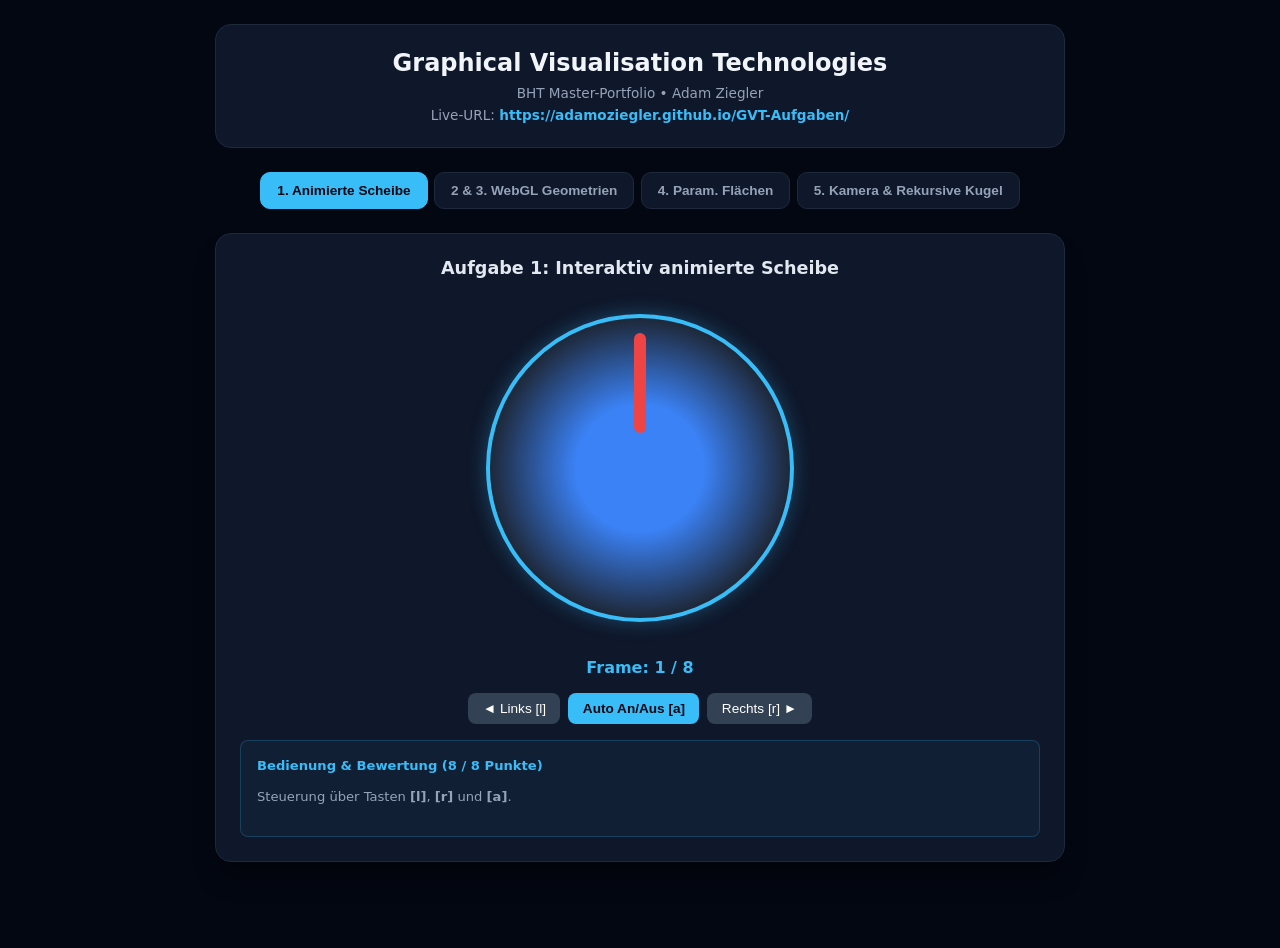
==== commit 1f3c1e80: "Update index.html" ====
--- a/Aufgabe5/index.html
+++ b/Aufgabe5/index.html
@@ -39,6 +39,8 @@
         }
         h1 { margin: 0 0 0.5rem 0; font-size: 1.5rem; color: #f1f5f9; }
         p.subtitle { color: #94a3b8; font-size: 0.85rem; margin: 0; }
+        p.subtitle a { color: var(--accent); text-decoration: none; font-weight: 600; }
+        p.subtitle a:hover { text-decoration: underline; }
         
         /* Navigation Tabs */
         .nav-tabs {
@@ -77,8 +79,8 @@
         .task-title { font-size: 1.1rem; color: #e2e8f0; margin: 0; text-align: center; }
 
         canvas {
-            width: 400px;
-            height: 400px;
+            width: 420px;
+            height: 420px;
             background-color: #000;
             border-radius: 12px;
             border: 2px solid #334155;
@@ -125,6 +127,9 @@
         <header>
             <h1>Graphical Visualisation Technologies</h1>
             <p class="subtitle">BHT Master-Portfolio • Adam Ziegler</p>
+            <p class="subtitle" style="margin-top: 0.4rem;">
+                Live-URL: <a href="https://adamoziegler.github.io/GVT-Aufgaben/" target="_blank">https://adamoziegler.github.io/GVT-Aufgaben/</a>
+            </p>
         </header>
 
         <!-- Navigation Tabs -->
@@ -143,4 +148,369 @@
                     <div class="disk-marker"></div>
                 </div>
             </div>
-            <div style="color: var(--accent); font-weight: bold;"
+            <div style="color: var(--accent); font-weight: bold;" id="frame-indicator">Frame: 1 / 8</div>
+            <div class="controls">
+                <button class="btn" onclick="diskPrev()">◄ Links [l]</button>
+                <button id="btn-auto" class="btn primary" onclick="diskToggleAuto()">Auto An/Aus [a]</button>
+                <button class="btn" onclick="diskNext()">Rechts [r] ►</button>
+            </div>
+            <div class="info-box">
+                <h4>Bedienung & Bewertung (8 / 8 Punkte)</h4>
+                <p>Steuerung über Tasten <strong>[l]</strong>, <strong>[r]</strong> und <strong>[a]</strong>.</p>
+            </div>
+        </div>
+
+        <!-- AUFGABE 2 & 3 -->
+        <div id="task-1" class="task-card">
+            <h2 class="task-title">Aufgabe 2 & 3: WebGL Geometrien & Füllungen</h2>
+            <canvas id="glcanvas-geo" width="420" height="420"></canvas>
+            <div class="info-box">
+                <h4>Details</h4>
+                <p>Bio-geometrischer Seestern mit <code>gl.TRIANGLES</code>.</p>
+            </div>
+        </div>
+
+        <!-- AUFGABE 4 -->
+        <div id="task-2" class="task-card">
+            <h2 class="task-title">Aufgabe 4: Parametrisierte Flächen</h2>
+            <div class="controls">
+                <button id="sbtn-0" class="btn primary" onclick="switchParamSurface(0)">1. Torus-Spirale</button>
+                <button id="sbtn-1" class="btn" onclick="switchParamSurface(1)">2. Muschel</button>
+                <button id="sbtn-2" class="btn" onclick="switchParamSurface(2)">3. Ozean-Welle</button>
+            </div>
+            <canvas id="glcanvas-param" width="420" height="420"></canvas>
+            <div id="param-info" class="info-box">
+                <h4>Fläche</h4>
+                <p>Umschalten mit Taste <strong>[B]</strong>.</p>
+            </div>
+        </div>
+
+        <!-- AUFGABE 5: KAMERA & REKURSIVE KUGEL (NEU ÜBERARBEITET) -->
+        <div id="task-3" class="task-card">
+            <h2 class="task-title">Aufgabe 5: Kamerabewegung & Rekursives Kugel-Modell</h2>
+            <canvas id="glcanvas-camera" width="420" height="420"></canvas>
+            <div class="controls">
+                <button class="btn primary" onclick="adjustRecursion(-1)">Rekursion -</button>
+                <span id="recursion-level" style="font-weight:bold; color:var(--accent);">Stufe: 2</span>
+                <button class="btn primary" onclick="adjustRecursion(1)">Rekursion +</button>
+                <button class="btn" onclick="toggleWireframe()">Modus: Füllung & Linien</button>
+            </div>
+            <div class="info-box">
+                <h4>Interaktion & Tastenbelegung</h4>
+                <ul>
+                    <li><strong>Pfeiltasten Links / Rechts:</strong> Kamera auf der XZ-Ebene um die Kugel kreisen lassen.</li>
+                    <li><strong>[N] / [Shift + N]:</strong> Kameraradius (Abstand) verringern / vergrößern.</li>
+                    <li><strong>Rekursionstiefe (Buttons):</strong> Live-Anpassung der Triangulation (Icosphere / Oktaeder-Verfeinerung).</li>
+                    <li><strong>Render-Modus (Button):</strong> Wechselt zwischen Dreiecks-Füllung, Liniennetz oder kombiniertem Wireframe.</li>
+                </ul>
+                <p style="margin-top:0.5rem"><strong>Wissenschaftliche Quellen & Literatur:</strong></p>
+                <ul>
+                    <li>Andreas Kähler: <a href="http://blog.andreaskahler.com/2009/06/creating-icosphere-mesh-in-code.html" target="_blank" style="color:var(--accent)">Creating an Icosphere Mesh in Code</a></li>
+                    <li>Paul Bourke: <a href="http://paulbourke.net/geometry/circlesphere/" target="_blank" style="color:var(--accent)">Circles, Spheres and Ellipses</a></li>
+                    <li>3D-Meier: <a href="http://www.3d-meier.de/" target="_blank" style="color:var(--accent)">Parametrisierte Flächen und Kameratransformationen</a></li>
+                </ul>
+            </div>
+        </div>
+    </div>
+
+    <script>
+        // --- Tab Switcher ---
+        function switchTab(index) {
+            document.querySelectorAll('.tab-btn').forEach((b, i) => b.classList.toggle('active', i === index));
+            document.querySelectorAll('.task-card').forEach((c, i) => c.classList.toggle('active', i === index));
+            if(index === 1) { initGeoWebGL(); }
+            if(index === 2) { initParamWebGL(); }
+            if(index === 3) { initCameraApp(); setTimeout(renderCameraScene, 50); }
+        }
+
+        // --- Aufgabe 1 ---
+        let currentFrame = 0, totalFrames = 8, isAuto = false, autoTimer = null;
+        const disk = document.getElementById('css-disk');
+        const frameInd = document.getElementById('frame-indicator');
+        function updateDisk() {
+            const angle = currentFrame * (360 / totalFrames);
+            disk.style.transform = `rotate(${angle}deg)`;
+            frameInd.textContent = `Frame: ${currentFrame + 1} / ${totalFrames}`;
+        }
+        function diskNext() { currentFrame = (currentFrame + 1) % totalFrames; updateDisk(); }
+        function diskPrev() { currentFrame = (currentFrame - 1 + totalFrames) % totalFrames; updateDisk(); }
+        function diskToggleAuto() {
+            isAuto = !isAuto;
+            const btn = document.getElementById('btn-auto');
+            if(isAuto) { autoTimer = setInterval(diskNext, 150); btn.textContent = 'Stoppen [a]'; btn.classList.remove('primary'); }
+            else { clearInterval(autoTimer); btn.textContent = 'Auto An/Aus [a]'; btn.classList.add('primary'); }
+        }
+
+        // --- Globale Tastatursteuerung ---
+        window.addEventListener('keydown', (e) => {
+            const k = e.key.toLowerCase();
+            if(document.getElementById('task-0').classList.contains('active')) {
+                if(k === 'l') diskPrev();
+                if(k === 'r') diskNext();
+                if(k === 'a') diskToggleAuto();
+            }
+            if(document.getElementById('task-2').classList.contains('active')) {
+                if(k === 'b') { paramSurfaceIdx = (paramSurfaceIdx + 1) % 3; switchParamSurface(paramSurfaceIdx); }
+            }
+            if(document.getElementById('task-3').classList.contains('active')) {
+                if(e.key === 'ArrowLeft') { camAngle -= 0.12; renderCameraScene(); e.preventDefault(); }
+                if(e.key === 'ArrowRight') { camAngle += 0.12; renderCameraScene(); e.preventDefault(); }
+                if(k === 'n') {
+                    if(e.shiftKey) camDist = Math.min(10.0, camDist + 0.4);
+                    else camDist = Math.max(1.5, camDist - 0.4);
+                    renderCameraScene();
+                }
+            }
+        });
+
+        // --- Aufgabe 2 & 3 WebGL ---
+        let geoInit = false;
+        function initGeoWebGL() {
+            const canvas = document.getElementById('glcanvas-geo');
+            const gl = canvas.getContext('webgl');
+            if(!gl) return;
+            if(!geoInit) {
+                geoInit = true;
+                const pos = [], col = [];
+                function addV(x,y,r,g,b){pos.push(x,y);col.push(r,g,b);}
+                function addT(p1,c1,p2,c2,p3,c3){addV(p1.x,p1.y,c1.r,c1.g,c1.b);addV(p2.x,p2.y,c2.r,c2.g,c2.b);addV(p3.x,p3.y,c3.r,c3.g,c3.b);}
+                const arms=5, outR=0.75, inR=0.3;
+                const cCore={r:0.1,g:0.2,b:0.5}, cIn={r:0.1,g:0.6,b:0.8}, cTip={r:0.2,g:0.9,b:0.9};
+                const outP=[], inP=[];
+                for(let i=0; i<arms*2; i++){
+                    const a=(i*Math.PI)/arms - Math.PI/2;
+                    if(i%2===0) outP.push({x:Math.cos(a)*outR, y:Math.sin(a)*outR});
+                    else inP.push({x:Math.cos(a)*inR, y:Math.sin(a)*inR});
+                }
+                for(let i=0; i<arms; i++){
+                    const pOut=outP[i], pInCurr=inP[i], pInPrev=inP[(i-1+arms)%arms];
+                    addT({x:0,y:0}, cCore, pInPrev, cIn, pInCurr, cIn);
+                    addT(pInPrev, cIn, pOut, cTip, pInCurr, cIn);
+                    addT(pInCurr, cIn, pOut, cTip, {x:0,y:0}, cCore);
+                }
+                const prog = gl.createProgram();
+                const s1 = gl.createShader(gl.VERTEX_SHADER), s2 = gl.createShader(gl.FRAGMENT_SHADER);
+                gl.shaderSource(s1, `attribute vec2 aPos; attribute vec3 aCol; varying vec3 vCol; void main(){gl_Position=vec4(aPos,0.0,1.0); vCol=aCol;}`); gl.compileShader(s1);
+                gl.shaderSource(s2, `precision mediump float; varying vec3 vCol; void main(){gl_FragColor=vec4(vCol,1.0);}`); gl.compileShader(s2);
+                gl.attachShader(prog, s1); gl.attachShader(prog, s2); gl.linkProgram(prog); gl.useProgram(prog);
+
+                const b1 = gl.createBuffer(); gl.bindBuffer(gl.ARRAY_BUFFER, b1); gl.bufferData(gl.ARRAY_BUFFER, new Float32Array(pos), gl.STATIC_DRAW);
+                const pLoc = gl.getAttribLocation(prog, 'aPos'); gl.enableVertexAttribArray(pLoc); gl.vertexAttribPointer(pLoc, 2, gl.FLOAT, false, 0, 0);
+                const b2 = gl.createBuffer(); gl.bindBuffer(gl.ARRAY_BUFFER, b2); gl.bufferData(gl.ARRAY_BUFFER, new Float32Array(col), gl.STATIC_DRAW);
+                const cLoc = gl.getAttribLocation(prog, 'aCol'); gl.enableVertexAttribArray(cLoc); gl.vertexAttribPointer(cLoc, 3, gl.FLOAT, false, 0, 0);
+                gl.windowPosData = pos.length / 2;
+            }
+            gl.viewport(0, 0, canvas.width, canvas.height);
+            gl.clearColor(0,0,0,1); gl.clear(gl.COLOR_BUFFER_BIT);
+            gl.drawArrays(gl.TRIANGLES, 0, gl.windowPosData);
+        }
+
+        // --- Aufgabe 4 WebGL ---
+        let paramInit = false, paramSurfaceIdx = 0, paramMode = 0;
+        let pGl, pProg, pPosBuf, pColBuf, pIdxBuf, pPosLoc, pColLoc, currentIdxCount = 0;
+        function initParamWebGL() {
+            const canvas = document.getElementById('glcanvas-param');
+            pGl = canvas.getContext('webgl'); if(!pGl) return;
+            if(!paramInit) {
+                paramInit = true;
+                pProg = pGl.createProgram();
+                const s1 = pGl.createShader(pGl.VERTEX_SHADER), s2 = pGl.createShader(pGl.FRAGMENT_SHADER);
+                pGl.shaderSource(s1, `attribute vec3 aPos; attribute vec3 aCol; varying vec3 vCol; void main(){gl_Position=vec4(aPos,1.0); vCol=aCol;}`); pGl.compileShader(s1);
+                pGl.shaderSource(s2, `precision mediump float; varying vec3 vCol; void main(){gl_FragColor=vec4(vCol,1.0);}`); pGl.compileShader(s2);
+                pGl.attachShader(pProg, s1); pGl.attachShader(pProg, s2); pGl.linkProgram(pProg); pGl.useProgram(pProg);
+                pPosLoc = pGl.getAttribLocation(pProg, 'aPos'); pColLoc = pGl.getAttribLocation(pProg, 'aCol');
+                pPosBuf = pGl.createBuffer(); pColBuf = pGl.createBuffer(); pIdxBuf = pGl.createBuffer();
+            }
+            renderParamSurface();
+        }
+        const surfaces = [
+            { name: "1. Torus-Spirale", func: (u, v) => { const r = 0.5 + 0.2 * Math.cos(v); return {x: r * Math.cos(u), y: r * Math.sin(u), z: 0.2 * v}; }, uM: 0, uX: Math.PI*4, uSt: 20, vM: 0, vX: Math.PI*2, vSt: 12, sc: 0.6 },
+            { name: "2. Muschel", func: (u, v) => { const a = 0.4; return {x: a*(1-u/(2*Math.PI))*Math.cos(2*u)*(1+Math.cos(v))-0.2, y: a*(1-u/(2*Math.PI))*Math.sin(2*u)*(1+Math.cos(v)), z: a*(u/(2*Math.PI))}; }, uM: 0, uX: Math.PI*2, uSt: 20, vM: 0, vX: Math.PI*2, vSt: 12, sc: 0.5 },
+            { name: "3. Ozean-Welle", func: (u, v) => ({x: u, y: Math.sin(u*3.0)*Math.cos(v*2.0)*0.4, z: v}), uM: -1.2, uX: 1.2, uSt: 20, vM: -1.2, vX: 1.2, vSt: 20, sc: 0.7 }
+        ];
+        function renderParamSurface() {
+            if(!pGl) return;
+            const s = surfaces[paramSurfaceIdx];
+            const pos = [], col = [], idx = [];
+            for (let i = 0; i <= s.uSt; i++) {
+                const u = s.uM + (i / s.uSt) * (s.uX - s.uM);
+                for (let j = 0; j <= s.vSt; j++) {
+                    const v = s.vM + (j / s.vSt) * (s.vX - s.vM);
+                    const p = s.func(u, v);
+                    pos.push(p.x * s.sc, p.y * s.sc, p.z * s.sc);
+                    col.push((p.x*s.sc+1)*0.5, (p.y*s.sc+1)*0.5, 0.8);
+                }
+            }
+            for (let i = 0; i < s.uSt; i++) {
+                for (let j = 0; j < s.vSt; j++) {
+                    const r1 = i * (s.vSt + 1), r2 = (i + 1) * (s.vSt + 1);
+                    idx.push(r1+j, r1+j+1, r2+j, r1+j+1, r2+j+1, r2+j);
+                }
+            }
+            currentIdxCount = idx.length;
+            pGl.bindBuffer(pGl.ARRAY_BUFFER, pPosBuf); pGl.bufferData(pGl.ARRAY_BUFFER, new Float32Array(pos), pGl.STATIC_DRAW);
+            pGl.enableVertexAttribArray(pPosLoc); pGl.vertexAttribPointer(pPosLoc, 3, pGl.FLOAT, false, 0, 0);
+            pGl.bindBuffer(pGl.ARRAY_BUFFER, pColBuf); pGl.bufferData(pGl.ARRAY_BUFFER, new Float32Array(col), pGl.STATIC_DRAW);
+            pGl.enableVertexAttribArray(pColLoc); pGl.vertexAttribPointer(pColLoc, 3, pGl.FLOAT, false, 0, 0);
+            pGl.bindBuffer(pGl.ELEMENT_ARRAY_BUFFER, pIdxBuf); pGl.bufferData(pGl.ELEMENT_ARRAY_BUFFER, new Uint16Array(idx), pGl.STATIC_DRAW);
+
+            pGl.viewport(0, 0, pGl.canvas.width, pGl.canvas.height);
+            pGl.clearColor(0,0,0,1); pGl.clear(pGl.COLOR_BUFFER_BIT);
+            if(paramMode !== 1) pGl.drawElements(pGl.TRIANGLES, currentIdxCount, pGl.UNSIGNED_SHORT, 0);
+            if(paramMode !== 2) pGl.drawElements(pGl.LINES, currentIdxCount, pGl.UNSIGNED_SHORT, 0);
+            document.getElementById('param-info').innerHTML = `<h4>${s.name}</h4><p>Umschalten mit Taste <strong>[B]</strong></p>`;
+        }
+        function switchParamSurface(idx) {
+            paramSurfaceIdx = idx;
+            for(let i=0; i<3; i++) document.getElementById(`sbtn-${i}`).classList.toggle('active', i === idx);
+            renderParamSurface();
+        }
+
+        // --- AUFGABE 5: KAMERA & REKURSIVE KUGEL (OPTIMIERT) ---
+        let camInit = false, recursionLevel = 2, wireframeMode = 0, camAngle = 0, camDist = 3.2;
+        let cGl, cProg, cPosBuf, cColBuf, cPosLoc, cColLoc;
+
+        function initCameraApp() {
+            const canvas = document.getElementById('glcanvas-camera');
+            cGl = canvas.getContext('webgl'); if(!cGl) return;
+            if(!camInit) {
+                camInit = true;
+                cProg = cGl.createProgram();
+                const s1 = cGl.createShader(cGl.VERTEX_SHADER), s2 = cGl.createShader(cGl.FRAGMENT_SHADER);
+                cGl.shaderSource(s1, `attribute vec3 aPos; attribute vec3 aCol; varying vec3 vCol; uniform mat4 uMVP; void main(){gl_Position=uMVP*vec4(aPos,1.0); vCol=aCol;}`); cGl.compileShader(s1);
+                cGl.shaderSource(s2, `precision mediump float; varying vec3 vCol; void main(){gl_FragColor=vec4(vCol,1.0);}`); cGl.compileShader(s2);
+                cGl.attachShader(cProg, s1); cGl.attachShader(cProg, s2); cGl.linkProgram(cProg); cGl.useProgram(cProg);
+                cPosLoc = cGl.getAttribLocation(cProg, 'aPos'); cColLoc = cGl.getAttribLocation(cProg, 'aCol');
+                cPosBuf = cGl.createBuffer(); cColBuf = cGl.createBuffer();
+            }
+            renderCameraScene();
+        }
+
+        function adjustRecursion(delta) {
+            recursionLevel = Math.max(0, Math.min(4, recursionLevel + delta));
+            document.getElementById('recursion-level').textContent = `Stufe: ${recursionLevel}`;
+            renderCameraScene();
+        }
+
+        function toggleWireframe() {
+            wireframeMode = (wireframeMode + 1) % 3;
+            const labels = ["Modus: Füllung & Linien", "Modus: Nur Linien (Wireframe)", "Modus: Nur Gefüllt"];
+            event.target.textContent = labels[wireframeMode];
+            renderCameraScene();
+        }
+
+        function generateIcosphere(recursion) {
+            let vertices = [
+                {x: 0, y: 1, z: 0}, {x: 0, y: -1, z: 0},
+                {x: 1, y: 0, z: 0}, {x: -1, y: 0, z: 0},
+                {x: 0, y: 0, z: 1}, {x: 0, y: 0, z: -1}
+            ];
+            let faces = [
+                {v1:0, v2:4, v3:2}, {v1:0, v2:2, v3:5}, {v1:0, v2:5, v3:3}, {v1:0, v2:3, v3:4},
+                {v1:1, v2:2, v3:4}, {v1:1, v2:5, v3:2}, {v1:1, v2:3, v3:5}, {v1:1, v2:4, v3:3}
+            ];
+            const cache = {};
+            function getMidPoint(i1, i2) {
+                const key = i1 < i2 ? `${i1}_${i2}` : `${i2}_${i1}`;
+                if(cache[key] !== undefined) return cache[key];
+                const p1 = vertices[i1], p2 = vertices[i2];
+                const mid = {x: (p1.x+p2.x)/2, y: (p1.y+p2.y)/2, z: (p1.z+p2.z)/2};
+                const len = Math.sqrt(mid.x*mid.x + mid.y*mid.y + mid.z*mid.z);
+                mid.x /= len; mid.y /= len; mid.z /= len;
+                vertices.push(mid);
+                return cache[key] = vertices.length - 1;
+            }
+            for(let r=0; r<recursion; r++) {
+                const newFaces = [];
+                for(let f of faces) {
+                    const a = getMidPoint(f.v1, f.v2);
+                    const b = getMidPoint(f.v2, f.v3);
+                    const c = getMidPoint(f.v3, f.v1);
+                    newFaces.push({v1:f.v1, v2:a, v3:c}, {v1:f.v2, v2:b, v3:a}, {v1:f.v3, v2:c, v3:b}, {v1:a, v2:b, v3:c});
+                }
+                faces = newFaces;
+            }
+            const pos = [], col = [];
+            for(let f of faces) {
+                for(let idx of [f.v1, f.v2, f.v3]) {
+                    const v = vertices[idx];
+                    pos.push(v.x * 0.9, v.y * 0.9, v.z * 0.9);
+                    col.push(Math.abs(v.x)*0.9 + 0.1, Math.abs(v.y)*0.6 + 0.2, 0.95);
+                }
+            }
+            return {pos, count: pos.length/3};
+        }
+
+        function multiplyMatrices(a, b) {
+            const out = new Float32Array(16);
+            for (let i = 0; i < 4; i++) {
+                for (let j = 0; j < 4; j++) {
+                    out[i * 4 + j] = a[i * 4 + 0] * b[0 * 4 + j] + a[i * 4 + 1] * b[1 * 4 + j] + a[i * 4 + 2] * b[2 * 4 + j] + a[i * 4 + 3] * b[3 * 4 + j];
+                }
+            }
+            return out;
+        }
+
+        function makePerspective(fov, aspect, near, far) {
+            const f = 1.0 / Math.tan(fov / 2);
+            const out = new Float32Array(16);
+            out[0] = f / aspect; out[5] = f; out[10] = (far + near) / (near - far); out[11] = -1;
+            out[14] = (2 * far * near) / (near - far); return out;
+        }
+
+        function makeLookAt(eye, center, up) {
+            let z0=eye[0]-center[0], z1=eye[1]-center[1], z2=eye[2]-center[2];
+            let len = Math.sqrt(z0*z0+z1*z1+z2*z2); z0/=len; z1/=len; z2/=len;
+            let x0=up[1]*z2-up[2]*z1, x1=up[2]*z0-up[0]*z2, x2=up[0]*z1-up[1]*z0;
+            len = Math.sqrt(x0*x0+x1*x1+x2*x2); x0/=len; x1/=len; x2/=len;
+            let y0=z1*x2-z2*x1, y1=z2*x0-z0*x2, y2=z0*x1-z1*x0;
+            const out = new Float32Array(16);
+            out[0]=x0; out[4]=y0; out[8]=z0; out[12]=0;
+            out[1]=x1; out[5]=y1; out[9]=z1; out[13]=0;
+            out[2]=x2; out[6]=y2; out[10]=z2; out[14]=0;
+            out[12]=-(x0*eye[0]+x1*eye[1]+x2*eye[2]);
+            out[13]=-(y0*eye[0]+y1*eye[1]+y2*eye[2]);
+            out[14]=-(z0*eye[0]+z1*eye[1]+z2*eye[2]);
+            out[15]=1; return out;
+        }
+
+        function renderCameraScene() {
+            if(!cGl) return;
+            const sphere = generateIcosphere(recursionLevel);
+            
+            const eyeX = Math.sin(camAngle) * camDist;
+            const eyeZ = Math.cos(camAngle) * camDist;
+            const eye = [eyeX, 0.2, eyeZ];
+            const center = [0, 0, 0];
+            const up = [0, 1, 0];
+
+            const viewMat = makeLookAt(eye, center, up);
+            const projMat = makePerspective(Math.PI/4, 1, 0.1, 100.0);
+            const mvp = multiplyMatrices(projMat, viewMat);
+
+            cGl.bindBuffer(cGl.ARRAY_BUFFER, cPosBuf);
+            cGl.bufferData(cGl.ARRAY_BUFFER, new Float32Array(sphere.pos), cGl.STATIC_DRAW);
+            cGl.enableVertexAttribArray(cPosLoc); cGl.vertexAttribPointer(cPosLoc, 3, cGl.FLOAT, false, 0, 0);
+
+            cGl.bindBuffer(cGl.ARRAY_BUFFER, cColBuf);
+            cGl.bufferData(cGl.ARRAY_BUFFER, new Float32Array(sphere.pos.map(v => Math.abs(v))), cGl.STATIC_DRAW);
+            cGl.enableVertexAttribArray(cColLoc); cGl.vertexAttribPointer(cColLoc, 3, cGl.FLOAT, false, 0, 0);
+
+            const uLoc = cGl.getUniformLocation(cProg, 'uMVP');
+            cGl.uniformMatrix4fv(uLoc, false, mvp);
+
+            cGl.viewport(0, 0, cGl.canvas.width, cGl.canvas.height);
+            cGl.clearColor(0.02, 0.03, 0.07, 1.0);
+            cGl.clear(cGl.COLOR_BUFFER_BIT | cGl.DEPTH_BUFFER_BIT);
+            cGl.enable(cGl.DEPTH_TEST);
+
+            if(wireframeMode === 0 || wireframeMode === 2) {
+                cGl.drawArrays(cGl.TRIANGLES, 0, sphere.count);
+            }
+            if(wireframeMode === 0 || wireframeMode === 1) {
+                cGl.drawArrays(cGl.LINES, 0, sphere.count);
+            }
+        }
+    </script>
+</body>
+</html>
